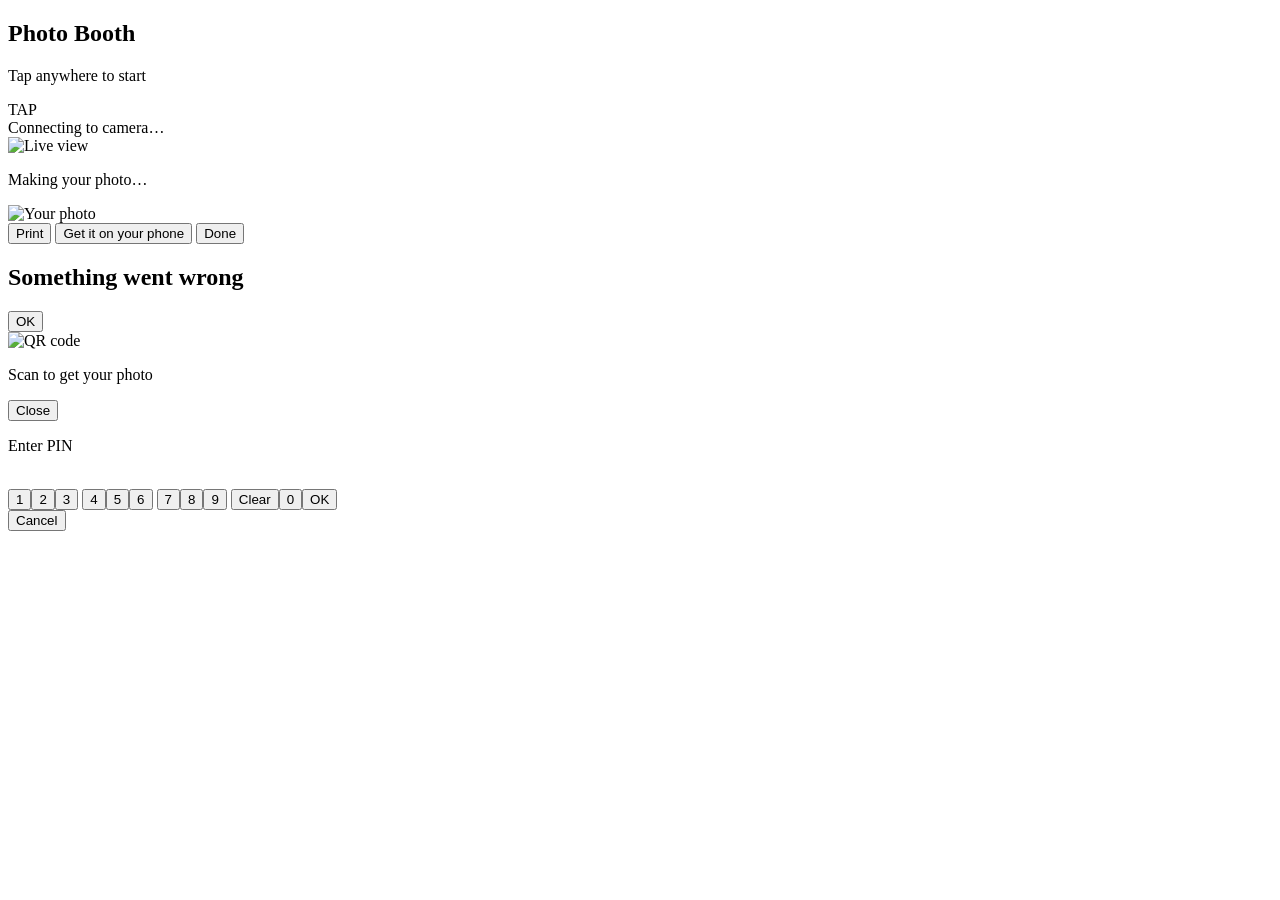
==== booth/static/index.html @ 41714052 "Add photo booth service and kiosk UI (first iteration) Python camera service (FastAPI) with pluggabl" ====
<!doctype html>
<html lang="en">
<head>
<meta charset="utf-8">
<meta name="viewport" content="width=device-width, initial-scale=1, maximum-scale=1, user-scalable=no, viewport-fit=cover">
<meta name="apple-mobile-web-app-capable" content="yes">
<meta name="mobile-web-app-capable" content="yes">
<title>Photo Booth</title>
<link rel="icon" href="data:image/svg+xml,%3Csvg xmlns=%27http://www.w3.org/2000/svg%27 viewBox=%270 0 64 64%27%3E%3Crect width=%2764%27 height=%2764%27 rx=%2714%27 fill=%27%23ff4f7b%27/%3E%3Ccircle cx=%2732%27 cy=%2734%27 r=%2714%27 fill=%27none%27 stroke=%27%23fff%27 stroke-width=%276%27/%3E%3Crect x=%2722%27 y=%2712%27 width=%2720%27 height=%278%27 rx=%273%27 fill=%27%23fff%27/%3E%3C/svg%3E">
<link rel="stylesheet" href="/static/css/booth.css">
</head>
<body class="booth">
<div id="app">

  <section id="screen-attract" class="screen active">
    <div class="attract-inner">
      <h1 id="attract-title">Photo Booth</h1>
      <p class="attract-sub">Tap anywhere to start</p>
      <div class="pulse" aria-hidden="true">TAP</div>
    </div>
    <div id="camera-banner" class="banner hidden">Connecting to camera…</div>
  </section>

  <section id="screen-live" class="screen">
    <div class="viewfinder"><img id="live" alt="Live view"></div>
    <div id="shot-counter" class="shot-counter"></div>
    <div id="live-msg" class="live-msg"></div>
    <div id="countdown" class="countdown hidden"></div>
    <div id="filmstrip" class="filmstrip"></div>
    <div id="flash" class="flash"></div>
  </section>

  <section id="screen-processing" class="screen">
    <div class="spinner" aria-hidden="true"></div>
    <p class="big-text">Making your photo…</p>
  </section>

  <section id="screen-review" class="screen">
    <div class="review-photo"><img id="review-img" alt="Your photo"></div>
    <div class="review-actions">
      <button id="btn-print" class="btn big hidden">Print</button>
      <button id="btn-share" class="btn big">Get it on your phone</button>
      <button id="btn-done" class="btn big ghost">Done</button>
    </div>
    <div id="review-timer" class="review-timer"></div>
  </section>

  <section id="screen-error" class="screen">
    <h2>Something went wrong</h2>
    <p id="error-msg" class="error-msg"></p>
    <button id="btn-error-ok" class="btn big">OK</button>
  </section>

  <div id="share-modal" class="modal hidden" role="dialog">
    <div class="modal-card">
      <img id="qr-img" class="qr" alt="QR code">
      <p class="big-text">Scan to get your photo</p>
      <p id="share-url" class="mono"></p>
      <button id="btn-share-close" class="btn">Close</button>
    </div>
  </div>

  <div id="pin-modal" class="modal hidden" role="dialog">
    <div class="modal-card pin-card">
      <p class="big-text">Enter PIN</p>
      <div id="pin-display" class="pin-display">&nbsp;</div>
      <div class="pin-pad">
        <button data-pin="1">1</button><button data-pin="2">2</button><button data-pin="3">3</button>
        <button data-pin="4">4</button><button data-pin="5">5</button><button data-pin="6">6</button>
        <button data-pin="7">7</button><button data-pin="8">8</button><button data-pin="9">9</button>
        <button data-pin="clear">Clear</button><button data-pin="0">0</button><button data-pin="ok">OK</button>
      </div>
      <button id="btn-pin-cancel" class="btn ghost">Cancel</button>
    </div>
  </div>

  <div id="toast" class="toast hidden"></div>
  <div id="admin-hotspot" aria-hidden="true"></div>
</div>
<script type="module" src="/static/js/booth.js"></script>
</body>
</html>
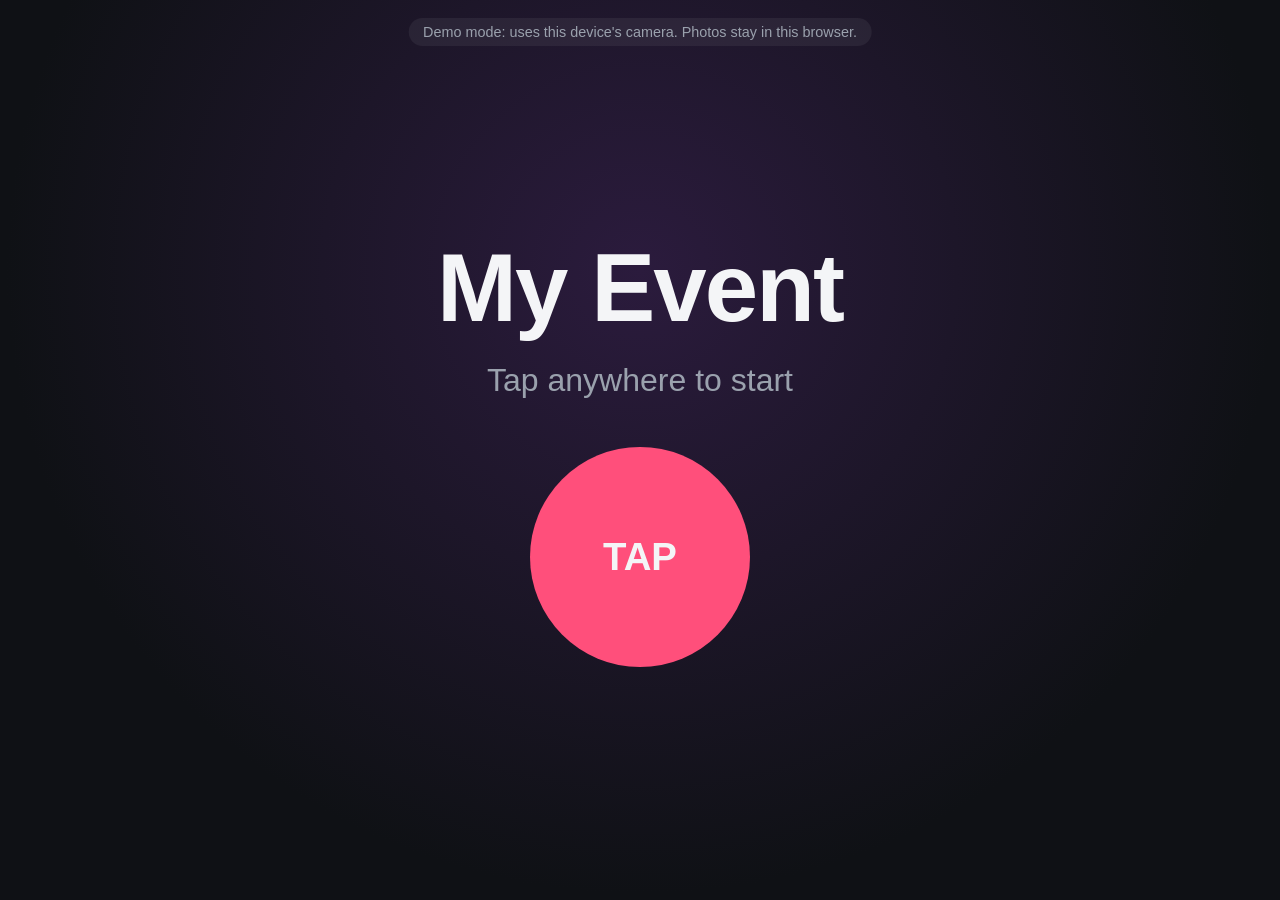
==== commit 081e9c70: "Add browser-only demo mode and publish the UI to GitHub Pages The booth, settings and gallery pages " ====
--- a/booth/static/index.html
+++ b/booth/static/index.html
@@ -7,7 +7,7 @@
 <meta name="mobile-web-app-capable" content="yes">
 <title>Photo Booth</title>
 <link rel="icon" href="data:image/svg+xml,%3Csvg xmlns=%27http://www.w3.org/2000/svg%27 viewBox=%270 0 64 64%27%3E%3Crect width=%2764%27 height=%2764%27 rx=%2714%27 fill=%27%23ff4f7b%27/%3E%3Ccircle cx=%2732%27 cy=%2734%27 r=%2714%27 fill=%27none%27 stroke=%27%23fff%27 stroke-width=%276%27/%3E%3Crect x=%2722%27 y=%2712%27 width=%2720%27 height=%278%27 rx=%273%27 fill=%27%23fff%27/%3E%3C/svg%3E">
-<link rel="stylesheet" href="/static/css/booth.css">
+<link rel="stylesheet" href="css/booth.css">
 </head>
 <body class="booth">
 <div id="app">
@@ -19,10 +19,11 @@
       <div class="pulse" aria-hidden="true">TAP</div>
     </div>
     <div id="camera-banner" class="banner hidden">Connecting to camera…</div>
+    <div id="demo-banner" class="demo-banner hidden">Demo mode: uses this device's camera. Photos stay in this browser.</div>
   </section>
 
   <section id="screen-live" class="screen">
-    <div class="viewfinder"><img id="live" alt="Live view"></div>
+    <div class="viewfinder"><img id="live" alt="Live view"><video id="live-video" class="hidden" autoplay playsinline muted></video></div>
     <div id="shot-counter" class="shot-counter"></div>
     <div id="live-msg" class="live-msg"></div>
     <div id="countdown" class="countdown hidden"></div>
@@ -77,6 +78,6 @@
   <div id="toast" class="toast hidden"></div>
   <div id="admin-hotspot" aria-hidden="true"></div>
 </div>
-<script type="module" src="/static/js/booth.js"></script>
+<script type="module" src="js/booth.js"></script>
 </body>
 </html>
--- a/booth/static/css/booth.css
+++ b/booth/static/css/booth.css
@@ -0,0 +1,229 @@
+/* ---------- shared ---------- */
+:root {
+  --bg: #0f1115;
+  --panel: #1a1d24;
+  --text: #f4f5f7;
+  --muted: #9aa1ad;
+  --accent: #ff4f7b;
+  --accent-2: #ffb24f;
+  --ok: #3ad29f;
+  --bad: #ff6b6b;
+  --radius: 18px;
+  --font: -apple-system, BlinkMacSystemFont, "Segoe UI", Roboto, Helvetica, Arial, sans-serif;
+}
+* { box-sizing: border-box; }
+html, body { margin: 0; padding: 0; }
+body {
+  font-family: var(--font);
+  background: var(--bg);
+  color: var(--text);
+  -webkit-font-smoothing: antialiased;
+}
+.hidden { display: none !important; }
+.mono { font-family: ui-monospace, SFMono-Regular, Menlo, monospace; font-size: 0.9rem; color: var(--muted); word-break: break-all; }
+.btn {
+  font: inherit;
+  font-weight: 700;
+  color: #fff;
+  background: var(--accent);
+  border: 0;
+  border-radius: 999px;
+  padding: 0.9em 1.8em;
+  cursor: pointer;
+  text-decoration: none;
+  display: inline-block;
+  -webkit-tap-highlight-color: transparent;
+}
+.btn.ghost { background: transparent; border: 2px solid var(--muted); color: var(--text); }
+.btn.big { font-size: clamp(1.1rem, 2.6vw, 1.8rem); padding: 0.8em 1.6em; }
+.btn:disabled { opacity: 0.55; cursor: default; }
+.ok { color: var(--ok); }
+.bad { color: var(--bad); }
+
+/* ---------- booth (kiosk) ---------- */
+body.booth {
+  overflow: hidden;
+  user-select: none;
+  -webkit-user-select: none;
+  touch-action: manipulation;
+  height: 100vh;
+  height: 100dvh;
+}
+#app { position: fixed; inset: 0; }
+.screen {
+  position: absolute;
+  inset: 0;
+  display: none;
+  flex-direction: column;
+  align-items: center;
+  justify-content: center;
+  text-align: center;
+  padding: 24px;
+}
+.screen.active { display: flex; }
+
+#screen-attract { background: radial-gradient(ellipse at 50% 30%, #2b1b3d 0%, var(--bg) 70%); cursor: pointer; }
+.attract-inner h1 { font-size: clamp(2.4rem, 8vw, 6rem); margin: 0 0 0.2em; letter-spacing: -0.02em; }
+.attract-sub { font-size: clamp(1.2rem, 3vw, 2rem); color: var(--muted); margin: 0 0 1.5em; }
+.pulse {
+  width: clamp(120px, 22vw, 220px);
+  aspect-ratio: 1;
+  border-radius: 50%;
+  margin: 0 auto;
+  display: grid;
+  place-items: center;
+  font-weight: 800;
+  font-size: clamp(1.4rem, 3.5vw, 2.4rem);
+  background: var(--accent);
+  box-shadow: 0 0 0 0 rgba(255, 79, 123, 0.6);
+  animation: pulse 1.8s ease-out infinite;
+}
+@keyframes pulse {
+  0% { box-shadow: 0 0 0 0 rgba(255, 79, 123, 0.6); }
+  100% { box-shadow: 0 0 0 40px rgba(255, 79, 123, 0); }
+}
+.banner {
+  position: absolute;
+  left: 50%;
+  bottom: 28px;
+  transform: translateX(-50%);
+  background: rgba(255, 107, 107, 0.15);
+  border: 1px solid var(--bad);
+  color: #ffd1d1;
+  padding: 0.6em 1.2em;
+  border-radius: 999px;
+  font-size: 1rem;
+  max-width: 90vw;
+}
+
+#screen-live { padding: 0; background: #000; }
+.viewfinder { position: absolute; inset: 0; display: grid; place-items: center; }
+.viewfinder img, .viewfinder video { width: 100%; height: 100%; object-fit: contain; }
+body.mirror .viewfinder img, body.mirror .viewfinder video { transform: scaleX(-1); }
+.shot-counter {
+  position: absolute; top: 24px; left: 0; right: 0;
+  font-size: clamp(1.2rem, 3vw, 2rem); font-weight: 700;
+  text-shadow: 0 2px 12px rgba(0, 0, 0, 0.8);
+}
+.live-msg {
+  position: absolute; top: 50%; left: 0; right: 0; transform: translateY(-50%);
+  font-size: clamp(2rem, 7vw, 5rem); font-weight: 800;
+  text-shadow: 0 4px 24px rgba(0, 0, 0, 0.8);
+  pointer-events: none;
+}
+.countdown {
+  position: absolute; inset: 0; display: grid; place-items: center;
+  font-size: clamp(8rem, 30vw, 22rem); font-weight: 900; line-height: 1;
+  color: #fff; text-shadow: 0 6px 40px rgba(0, 0, 0, 0.9);
+  pointer-events: none;
+}
+.countdown.tick { animation: tick 1s ease-out; }
+@keyframes tick {
+  0% { transform: scale(1.4); opacity: 0; }
+  20% { transform: scale(1); opacity: 1; }
+  100% { transform: scale(0.9); opacity: 0.85; }
+}
+.filmstrip {
+  position: absolute; bottom: 20px; left: 0; right: 0;
+  display: flex; gap: 12px; justify-content: center;
+}
+.filmstrip img {
+  height: clamp(60px, 12vh, 140px); aspect-ratio: 3 / 2; object-fit: cover;
+  border: 3px solid #fff; border-radius: 10px; box-shadow: 0 6px 24px rgba(0, 0, 0, 0.6);
+  animation: pop 0.4s ease-out;
+}
+@keyframes pop { from { transform: scale(0.4); opacity: 0; } to { transform: scale(1); opacity: 1; } }
+.flash { position: absolute; inset: 0; background: #fff; opacity: 0; pointer-events: none; transition: opacity 0.35s ease-out; }
+.flash.on { opacity: 1; transition: none; }
+
+.spinner {
+  width: 72px; height: 72px; border-radius: 50%;
+  border: 8px solid rgba(255, 255, 255, 0.15); border-top-color: var(--accent);
+  animation: spin 0.9s linear infinite; margin-bottom: 24px;
+}
+@keyframes spin { to { transform: rotate(360deg); } }
+.big-text { font-size: clamp(1.3rem, 3vw, 2rem); font-weight: 700; margin: 0.4em 0; }
+
+#screen-review { gap: 20px; }
+.review-photo { position: relative; flex: 1; min-height: 0; width: 100%; }
+.review-photo img {
+  position: absolute; inset: 0; width: 100%; height: 100%; object-fit: contain;
+  filter: drop-shadow(0 20px 40px rgba(0, 0, 0, 0.7));
+}
+.review-actions { display: flex; gap: 16px; flex-wrap: wrap; justify-content: center; }
+.review-timer { color: var(--muted); font-size: 1rem; min-height: 1.3em; }
+
+#screen-error h2 { font-size: 2rem; margin: 0 0 0.3em; }
+.error-msg { color: var(--bad); font-size: 1.2rem; max-width: 36em; margin: 0 0 1.5em; }
+
+.modal { position: absolute; inset: 0; background: rgba(0, 0, 0, 0.78); display: grid; place-items: center; z-index: 20; }
+.modal-card {
+  background: var(--panel); border-radius: var(--radius); padding: 28px 32px;
+  display: flex; flex-direction: column; align-items: center; gap: 14px; text-align: center;
+  max-width: min(92vw, 520px);
+}
+.qr { width: min(60vw, 340px); aspect-ratio: 1; background: #fff; border-radius: 12px; padding: 8px; }
+.pin-display { font-size: 2rem; letter-spacing: 0.3em; min-height: 1.4em; }
+.pin-pad { display: grid; grid-template-columns: repeat(3, 1fr); gap: 10px; }
+.pin-pad button {
+  font: inherit; font-size: 1.5rem; font-weight: 700; color: var(--text);
+  background: #262a33; border: 0; border-radius: 14px; width: 84px; height: 64px; cursor: pointer;
+}
+.toast {
+  position: absolute; left: 50%; top: 28px; transform: translateX(-50%);
+  background: #262a33; border: 1px solid #3a3f4b; color: var(--text);
+  padding: 0.8em 1.4em; border-radius: 999px; font-weight: 600; z-index: 30;
+  max-width: 90vw;
+}
+.demo-banner {
+  position: absolute; top: 18px; left: 50%; transform: translateX(-50%);
+  color: var(--muted); font-size: 0.9rem; background: rgba(255, 255, 255, 0.06);
+  padding: 0.4em 1em; border-radius: 999px; max-width: 90vw;
+}
+.demo-note { grid-column: 1 / -1; margin: 0; padding: 12px 16px; background: #fff8e1; border: 1px solid #ffe08a; border-radius: 10px; color: #6b5200; }
+#admin-hotspot { position: absolute; top: 0; left: 0; width: 90px; height: 90px; z-index: 40; }
+
+/* ---------- admin & gallery ---------- */
+body.admin { background: #f4f5f8; color: #1d2130; }
+.topbar {
+  display: flex; align-items: center; justify-content: space-between;
+  padding: 14px 20px; background: #fff; border-bottom: 1px solid #e3e6ee;
+}
+.topbar h1 { font-size: 1.3rem; margin: 0; }
+.topbar nav a { margin-left: 18px; color: #4b5bd6; text-decoration: none; font-weight: 600; }
+.admin-grid { display: grid; grid-template-columns: repeat(auto-fit, minmax(340px, 1fr)); gap: 20px; padding: 20px; }
+.card { background: #fff; border: 1px solid #e3e6ee; border-radius: 14px; padding: 20px; }
+.card h2 { font-size: 1.05rem; margin: 0 0 14px; text-transform: uppercase; letter-spacing: 0.06em; color: #6b7280; }
+.card h2 + * { margin-top: 0; }
+.card form h2 { margin-top: 26px; }
+.card label { display: block; margin: 0 0 12px; font-weight: 600; font-size: 0.95rem; }
+.card input:not([type=checkbox]), .card select {
+  display: block; width: 100%; margin-top: 4px; font: inherit; padding: 8px 10px;
+  border: 1px solid #cfd4e0; border-radius: 8px; background: #fff;
+}
+.card label.check { display: flex; align-items: center; gap: 8px; }
+.card .row { display: flex; gap: 12px; flex-wrap: wrap; align-items: center; }
+.card .row label { flex: 1; min-width: 120px; }
+.card .btn { font-size: 1rem; }
+.card .btn.ghost { color: #1d2130; border-color: #cfd4e0; }
+.hint { color: #6b7280; font-size: 0.9rem; }
+.error-text { color: #c62828; font-size: 0.9rem; min-height: 1.2em; }
+.kv { display: grid; grid-template-columns: auto 1fr; gap: 6px 14px; margin: 0 0 10px; }
+.kv dt { color: #6b7280; }
+.kv dd { margin: 0; }
+.preview-box { background: #111; border-radius: 10px; overflow: hidden; margin: 12px 0; aspect-ratio: 3 / 2; display: grid; place-items: center; }
+.preview-box img, .preview-box video { max-width: 100%; max-height: 100%; }
+code { background: #eef0f5; padding: 1px 5px; border-radius: 4px; font-size: 0.9em; }
+
+.gallery { display: grid; grid-template-columns: repeat(auto-fill, minmax(180px, 1fr)); gap: 14px; padding: 20px; }
+.tile { display: block; background: #fff; border-radius: 10px; overflow: hidden; border: 1px solid #e3e6ee; text-decoration: none; color: inherit; }
+.tile img { width: 100%; display: block; background: #ddd; }
+.tile span { display: block; padding: 8px 10px; font-size: 0.85rem; color: #6b7280; }
+main > .hint { padding: 20px; }
+
+/* ---------- share page (guest's phone) ---------- */
+body.share { background: #111; color: #fff; }
+body.share main { max-width: 560px; margin: 0 auto; padding: 24px 16px; text-align: center; }
+body.share h1 { font-size: 1.4rem; margin: 0 0 16px; }
+body.share img { max-width: 100%; max-height: 72vh; border-radius: 8px; box-shadow: 0 12px 40px rgba(0, 0, 0, 0.6); }
+body.share .btn { margin-top: 20px; }
